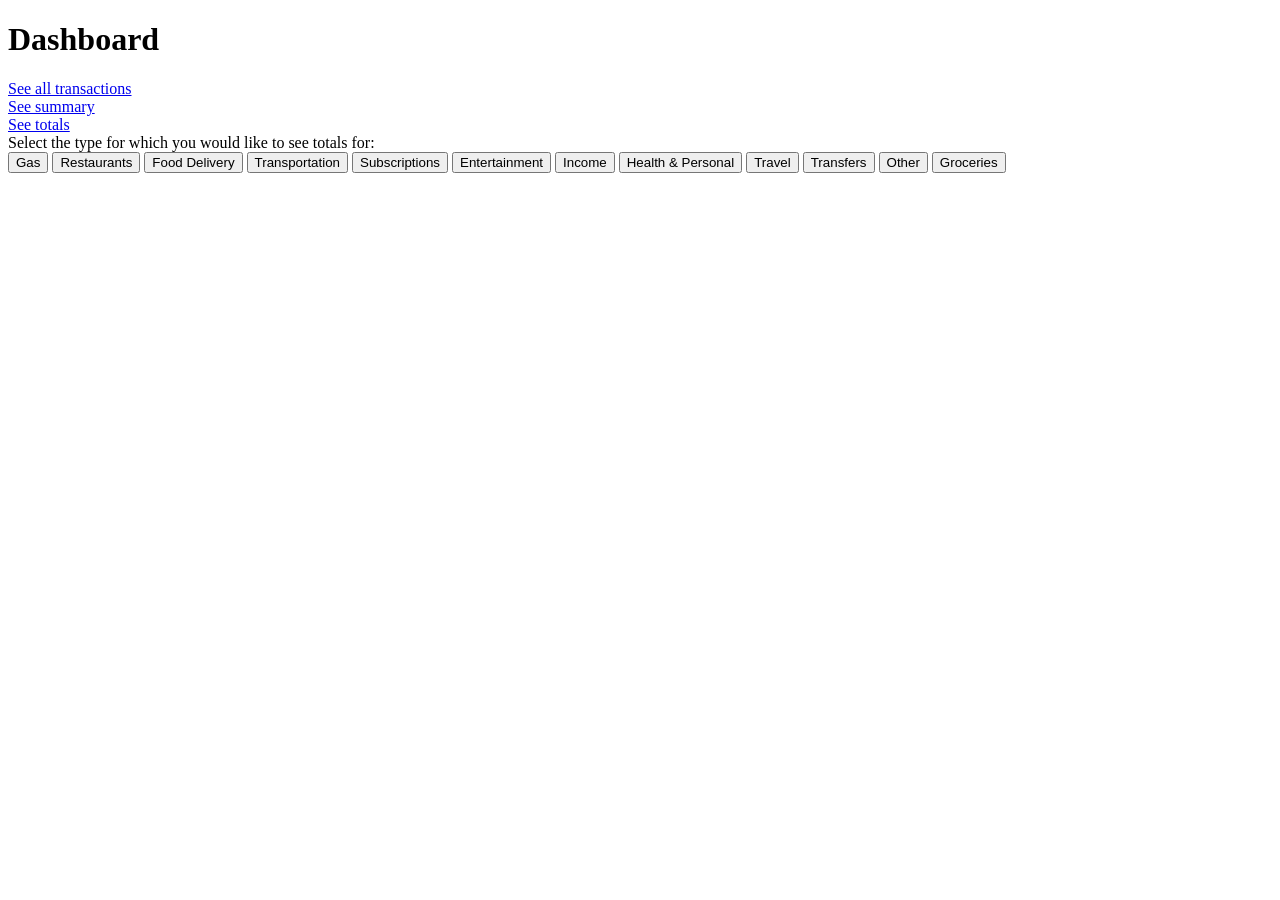
==== templates/index.html @ c573a362 "Polished frontend" ====
<!DOCTYPE html>

<html>

    <head>
        <link rel="stylesheet" href="{{url_for('static',filename='style.css')}}">
    </head>
        <body>
            <h1 class="header">Dashboard</h1>
            <div>
                <a href="/transactions">See all transactions</a>
            </div>
            <div>
                <a href = "/summary">See summary</a>
            </div>
            <div>
                <a href = "/totals">See totals</a>
            </div>
            <div>Select the type for which you would like to see totals for:</div>
            <div>
                <button id = 'tot_gas' type = 'button'>Gas</button>
                <button id = 'tot_rest' type = 'button'>Restaurants</button>
                <button id = 'tot_food_del' type = 'button'>Food Delivery</button>
                <button id = 'tot_transport' type = 'button'>Transportation</button>
                <button id = 'tot_subs' type = 'button'>Subscriptions</button>
                <button id = 'tot_ent' type = 'button'>Entertainment</button>
                <button id = 'tot_income' type = 'button'>Income</button>
                <button id = 'tot_health' type = 'button'>Health & Personal</button>
                <button id = 'tot_travel' type = 'button'>Travel</button>
                <button id = 'tot_transfers' type = 'button'>Transfers</button>
                <button id = 'tot_other' type = 'button'>Other</button>
                <button id = 'tot_groc' type = 'button'>Groceries</button>
            </div>
            <script src = 'static\dashboard.js'></script>
        </body>

</html>
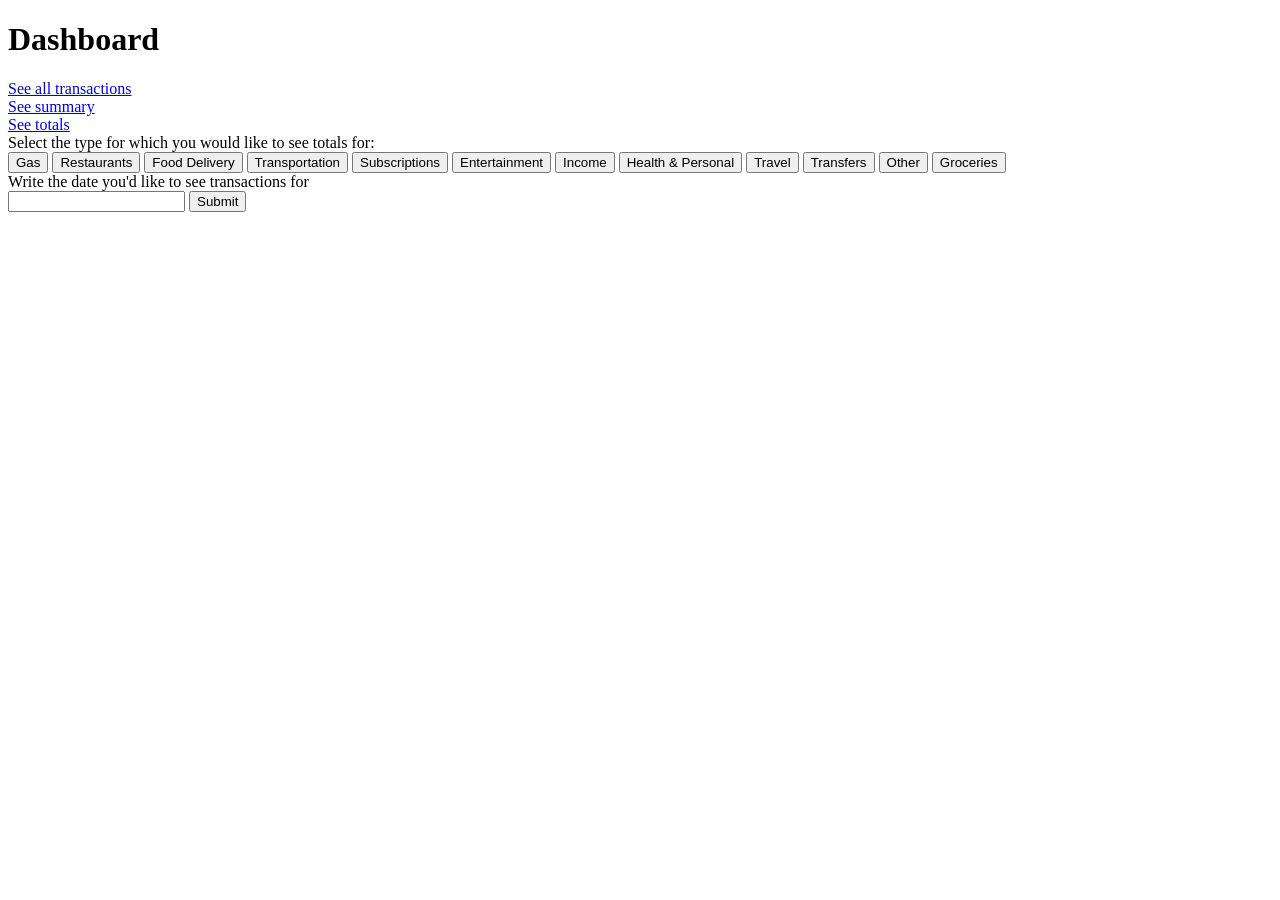
==== commit 5eea002d: "minor improvements" ====
--- a/templates/index.html
+++ b/templates/index.html
@@ -31,6 +31,13 @@
                 <button id = 'tot_other' type = 'button'>Other</button>
                 <button id = 'tot_groc' type = 'button'>Groceries</button>
             </div>
+            <div>
+                Write the date you'd like to see transactions for
+                <form id="dateSelec">
+                    <input name = "date" id="date" type = "text">
+                    <input type="submit">
+                </form>
+            </div>
             <script src = 'static\dashboard.js'></script>
         </body>
 
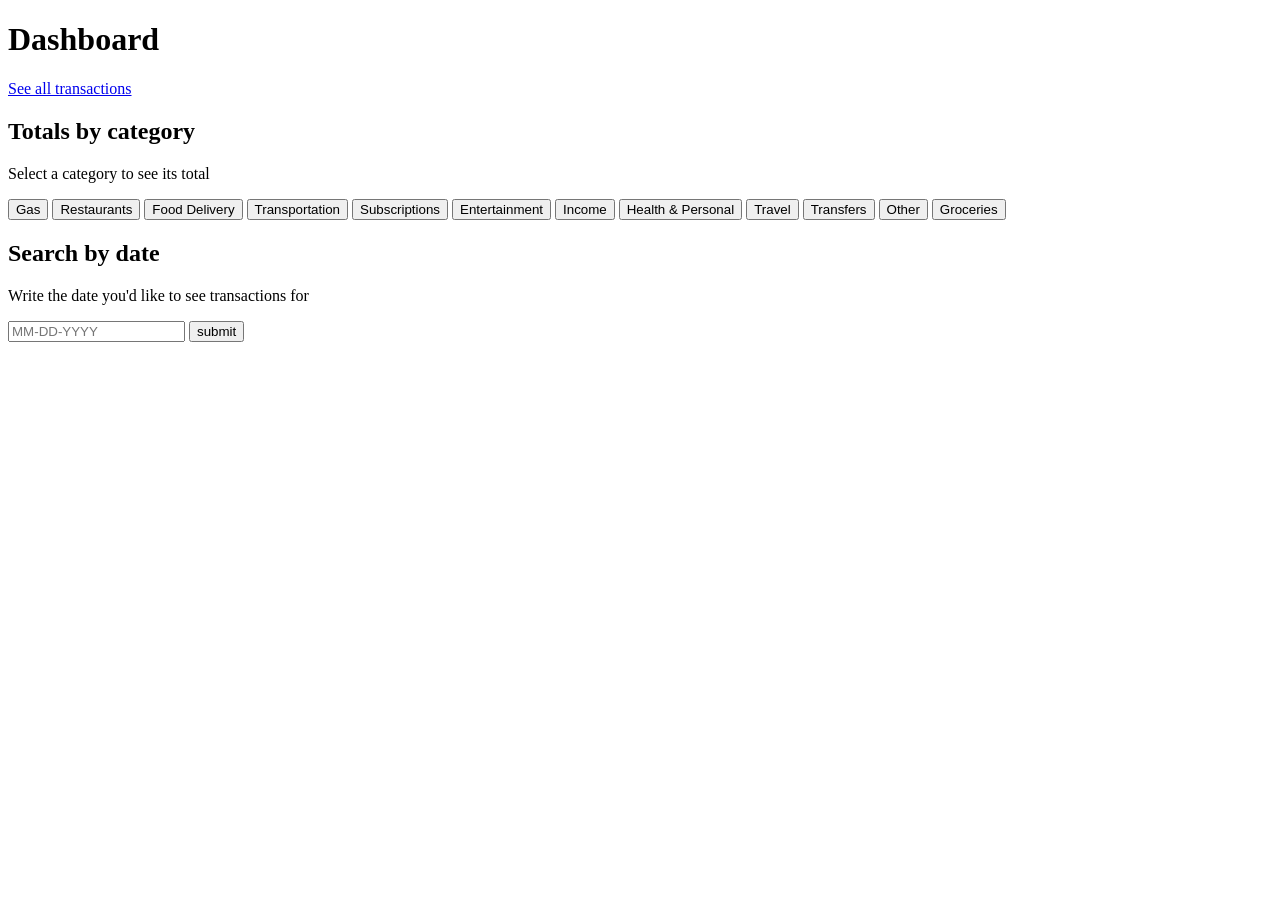
==== commit bdfb838d: "Polished frontend" ====
--- a/templates/index.html
+++ b/templates/index.html
@@ -6,37 +6,44 @@
         <link rel="stylesheet" href="{{url_for('static',filename='style.css')}}">
     </head>
         <body>
-            <h1 class="header">Dashboard</h1>
-            <div>
-                <a href="/transactions">See all transactions</a>
-            </div>
-            <div>
-                <a href = "/summary">See summary</a>
-            </div>
-            <div>
-                <a href = "/totals">See totals</a>
-            </div>
-            <div>Select the type for which you would like to see totals for:</div>
-            <div>
-                <button id = 'tot_gas' type = 'button'>Gas</button>
-                <button id = 'tot_rest' type = 'button'>Restaurants</button>
-                <button id = 'tot_food_del' type = 'button'>Food Delivery</button>
-                <button id = 'tot_transport' type = 'button'>Transportation</button>
-                <button id = 'tot_subs' type = 'button'>Subscriptions</button>
-                <button id = 'tot_ent' type = 'button'>Entertainment</button>
-                <button id = 'tot_income' type = 'button'>Income</button>
-                <button id = 'tot_health' type = 'button'>Health & Personal</button>
-                <button id = 'tot_travel' type = 'button'>Travel</button>
-                <button id = 'tot_transfers' type = 'button'>Transfers</button>
-                <button id = 'tot_other' type = 'button'>Other</button>
-                <button id = 'tot_groc' type = 'button'>Groceries</button>
-            </div>
-            <div>
-                Write the date you'd like to see transactions for
-                <form id="dateSelec">
-                    <input name = "date" id="date" type = "text">
-                    <input type="submit">
-                </form>
+            <div class="page">
+                <h1 class="header">Dashboard</h1>
+
+                <div class="container">
+                    <nav class="nav-links">
+                        <a href="/transactions">See all transactions</a>
+                       <!--- <a href="/summary">See summary</a>
+                        <a href="/totals">See totals</a> -- REMOVE COMMENT AFTER FIXING FORMATTING FOR THESE SPECIFICALLY-->
+                    </nav>
+
+                    <section class="card">
+                        <h2 class="card-title">Totals by category</h2>
+                        <p class="card-subtitle">Select a category to see its total</p>
+                        <div class="category-grid">
+                            <button id = 'tot_gas' type = 'button'>Gas</button>
+                            <button id = 'tot_rest' type = 'button'>Restaurants</button>
+                            <button id = 'tot_food_del' type = 'button'>Food Delivery</button>
+                            <button id = 'tot_transport' type = 'button'>Transportation</button>
+                            <button id = 'tot_subs' type = 'button'>Subscriptions</button>
+                            <button id = 'tot_ent' type = 'button'>Entertainment</button>
+                            <button id = 'tot_income' type = 'button'>Income</button>
+                            <button id = 'tot_health' type = 'button'>Health & Personal</button>
+                            <button id = 'tot_travel' type = 'button'>Travel</button>
+                            <button id = 'tot_transfers' type = 'button'>Transfers</button>
+                            <button id = 'tot_other' type = 'button'>Other</button>
+                            <button id = 'tot_groc' type = 'button'>Groceries</button>
+                        </div>
+                    </section>
+
+                    <section class="card">
+                        <h2 class="card-title">Search by date</h2>
+                        <p class="card-subtitle">Write the date you'd like to see transactions for</p>
+                        <form id="dateSelec" class="date-form">
+                            <input name = "date" type = "text" placeholder="MM-DD-YYYY">
+                            <input type="submit" value="submit">
+                        </form>
+                    </section>
+                </div>
             </div>
             <script src = 'static\dashboard.js'></script>
         </body>
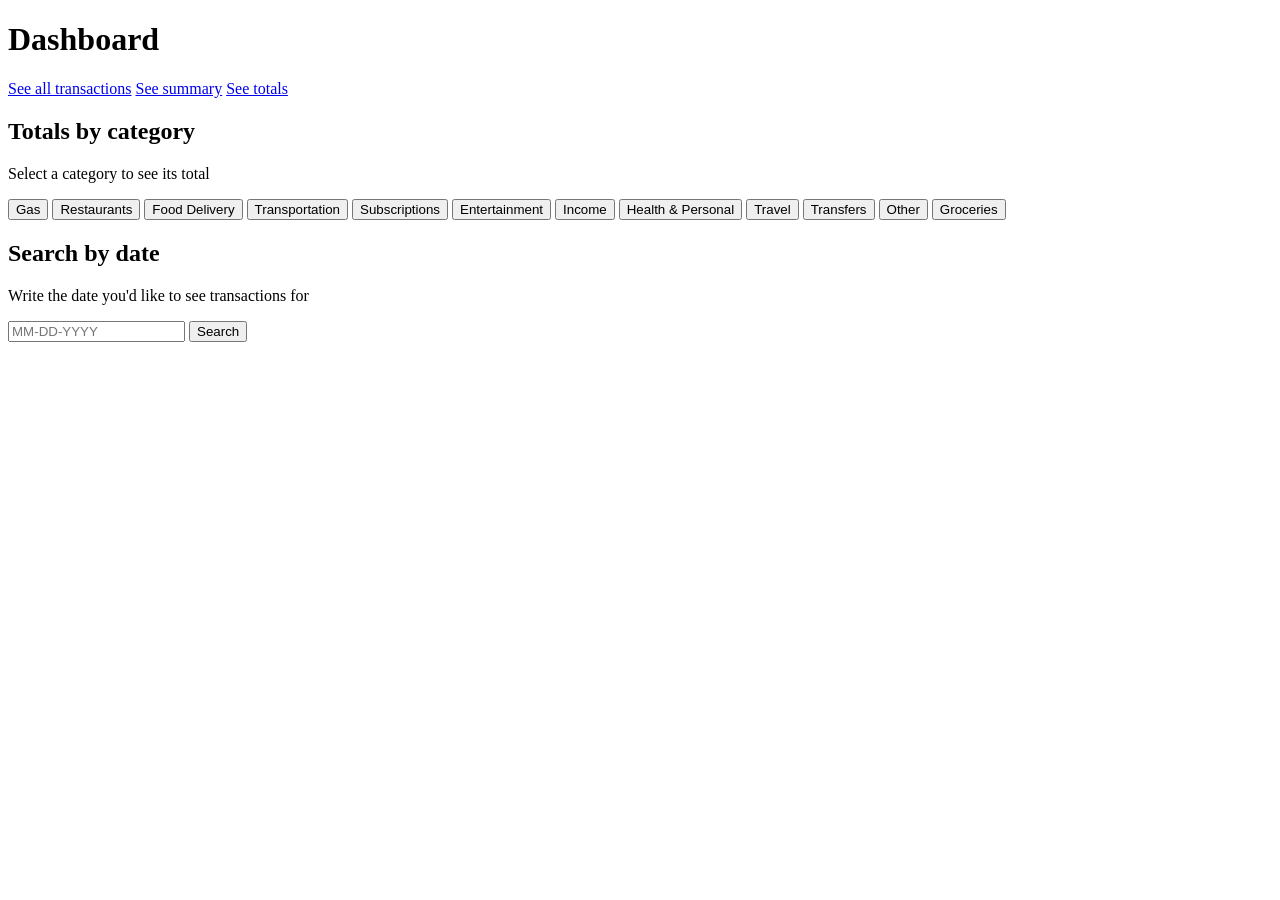
==== commit 4a4af0e2: "fixed summary and totals endpoints" ====
--- a/templates/index.html
+++ b/templates/index.html
@@ -12,8 +12,8 @@
                 <div class="container">
                     <nav class="nav-links">
                         <a href="/transactions">See all transactions</a>
-                       <!--- <a href="/summary">See summary</a>
-                        <a href="/totals">See totals</a> -- REMOVE COMMENT AFTER FIXING FORMATTING FOR THESE SPECIFICALLY-->
+                        <a href="/summary">See summary</a>
+                        <a href="/totals">See totals</a> 
                     </nav>
 
                     <section class="card">
@@ -40,12 +40,12 @@
                         <p class="card-subtitle">Write the date you'd like to see transactions for</p>
                         <form id="dateSelec" class="date-form">
                             <input name = "date" type = "text" placeholder="MM-DD-YYYY">
-                            <input type="submit" value="submit">
+                            <input type="submit" value="Search">
                         </form>
                     </section>
                 </div>
             </div>
-            <script src = 'static\dashboard.js'></script>
+            <script src = 'static/dashboard.js'></script>
         </body>
 
 </html>
